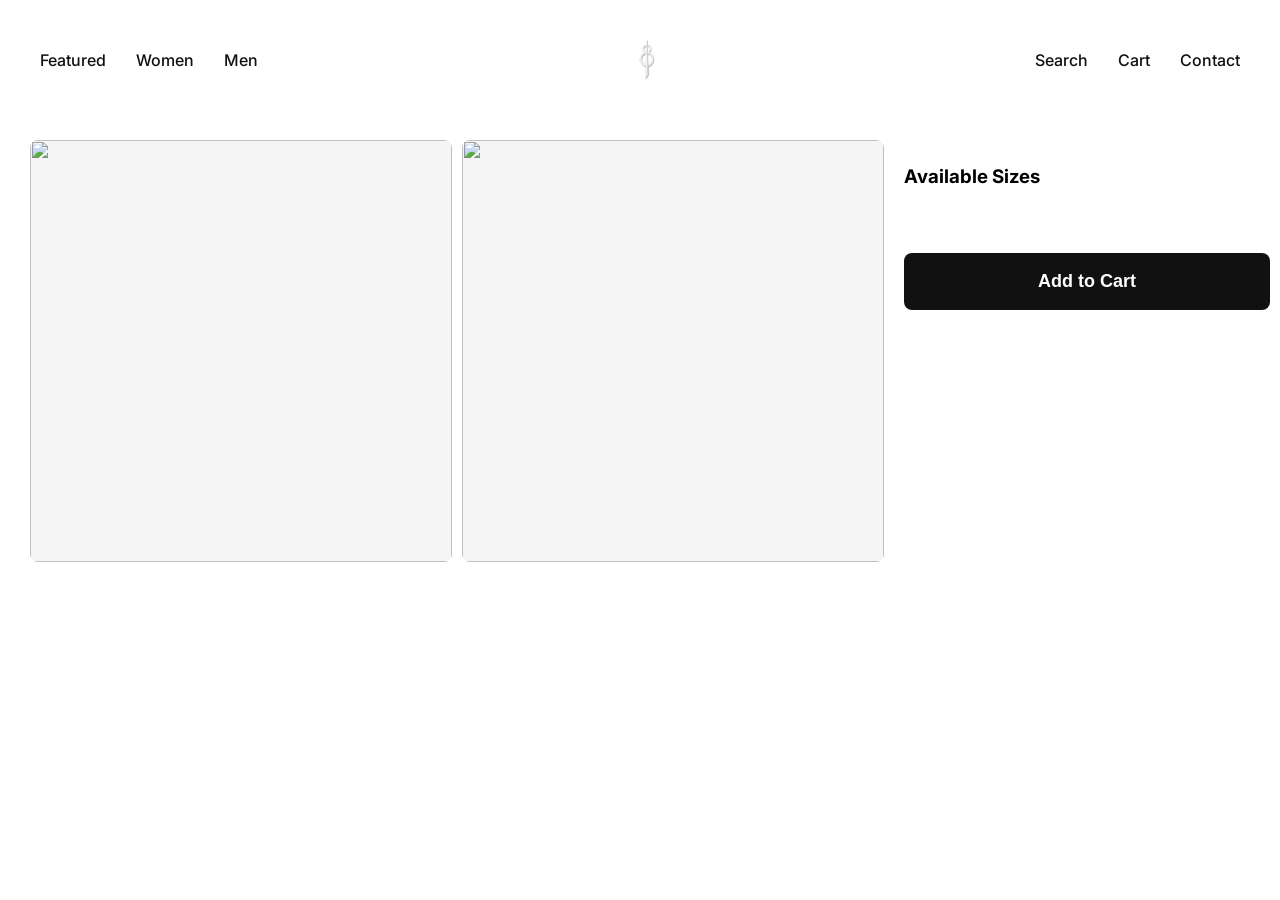
==== product.html @ b0782253 "feat: add product page with dynamic content and styling, implement product data handling" ====
<!DOCTYPE html>
<html lang="en">

<head>
    <meta charset="UTF-8">
    <meta name="viewport" content="width=device-width, initial-scale=1.0">
    <title>Product</title>

    <link rel="stylesheet" href="product.css">
</head>

<body>

    <!-- Header -->
    <header>
        <nav>

            <div class="left">
                <a href="index.html">Featured</a>
                <a href="">Women</a>
                <a href="">Men</a>
            </div>

            <div class="center">
                <a href="index.html">
                    <img src="logo18.png" alt="One8 Logo" class="logo">
                </a>
            </div>

            <div class="right">
                <a href="">Search</a>
                <a href="">Cart</a>
                <a href="">Contact</a>
            </div>

        </nav>
    </header>

    <div class="product-container">

        <!-- Product Images -->
  <div class="product-image">

    <div class="image-card">
        <img id="product-image-1" src="" alt="">
    </div>

    <div class="image-card">
        <img id="product-image-2" src="" alt="">
    </div>

</div>

        <!-- Product Details -->
        <div class="product-details">

            <h1 id="product-name"></h1>

            <h2 id="product-price"></h2>

            <p id="product-rating"></p>

            <p id="product-description"></p>

            <h3>Available Sizes</h3>

            <div id="size-container"></div>

            <button class="cart-btn">Add to Cart</button>

        </div>

    </div>

    <script src="product.js"></script>

</body>

</html>
---- product.css ----
@import url('https://fonts.googleapis.com/css2?family=Inter:wght@400;500;600;700&display=swap');

/* ===========================
   RESET
=========================== */

*{
    margin:0;
    padding:0;
    box-sizing:border-box;
}

body{
    font-family:"Inter",sans-serif;
}

/* ===========================
   HEADER
=========================== */

header{
    width:100%;
    position:absolute;
    top:0;
    left:0;
    z-index:100;
}

/* ===========================
   NAVBAR
=========================== */

nav{
    display:flex;
    justify-content:space-between;
    align-items:center;
    padding:35px 40px;
}

nav a{
    text-decoration:none;
    color:#111;
    font-size:16px;
    font-weight:500;
}

.center{
    display:flex;
    justify-content:center;
    align-items:center;
}

.logo{
    height:50px;
    width:auto;
    display:block;
}

.left,
.right{
    display:flex;
    gap:30px;
}

/* ===========================
   PRODUCT LAYOUT
=========================== */

.product-container{
    max-width:1700px;
    margin:0 auto;

    display:grid;
    grid-template-columns:70% 30%;

    gap:20px;

    padding:140px 30px 40px;
}

/* ===========================
   LEFT IMAGE SECTION
=========================== */

.product-image{
    display:grid;
    grid-template-columns:1fr 1fr;
    gap:10px;
}

.image-card{
    background:#f5f5f5;
    border-radius:8px;
    overflow:hidden;

    aspect-ratio:1/1;
}

.image-card img{
    width:100%;
    height:100%;

    object-fit:contain;
    display:block;
}

/* ===========================
   PRODUCT DETAILS
=========================== */

.product-details{
    width:100%;
    padding-top:10px;
}

.product-details h1{
    font-size:56px;
    margin-bottom:10px;
}

.product-details h2{
    font-size:38px;
    margin-bottom:15px;
}

.product-details p{
    font-size:18px;
    line-height:1.6;
}

/* ===========================
   SIZE BUTTONS
=========================== */

#size-container{
    display:flex;
    gap:10px;
    margin:20px 0;
}

.size-btn{
    width:48px;
    height:48px;

    border:1px solid #ccc;
    background:#fff;

    border-radius:8px;

    cursor:pointer;

    font-size:16px;

    transition:.3s;
}

.size-btn:hover{
    background:#111;
    color:#fff;
}

.size-btn.active{
    background:#111;
    color:#fff;
    border-color:#111;
}

/* ===========================
   CART BUTTON
=========================== */

.cart-btn{
    width:100%;
    margin-top:25px;

    padding:18px;

    border:none;
    border-radius:8px;

    background:#111;
    color:#fff;

    font-size:18px;
    font-weight:600;

    cursor:pointer;

    transition:.3s;
}

.cart-btn:hover{
    background:#333;
}

/* ===========================
   RESPONSIVE
=========================== */

@media(max-width:992px){

    .product-container{
        grid-template-columns:1fr;
    }

    .product-details{
        margin-top:30px;
    }

}

@media(max-width:768px){

    nav{
        flex-direction:column;
        gap:20px;
        padding:20px;
    }

    .left,
    .right{
        flex-wrap:wrap;
        justify-content:center;
        gap:15px;
    }

    .center{
        order:-1;
    }

    .product-container{
        padding:180px 20px 40px;
    }

    .product-image{
        grid-template-columns:1fr;
    }

    .product-details h1{
        font-size:40px;
    }

    .product-details h2{
        font-size:30px;
    }

}

@media(max-width:480px){

    nav{
        padding:15px;
    }

    .left,
    .right{
        gap:10px;
    }

    nav a{
        font-size:14px;
    }

}
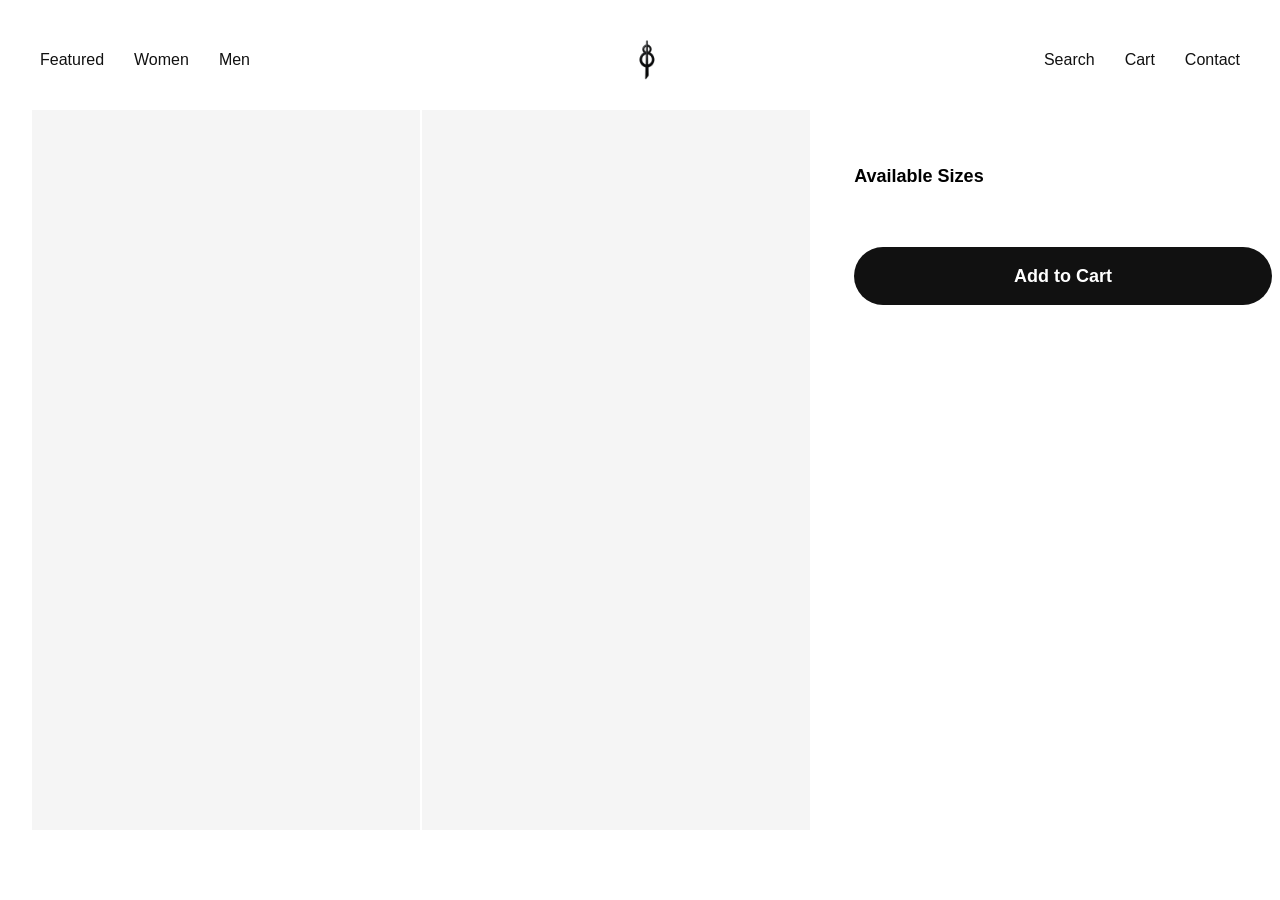
==== commit ed0f93a0: "feat: build product details interface" ====
--- a/product.html
+++ b/product.html
@@ -23,7 +23,7 @@
 
             <div class="center">
                 <a href="index.html">
-                    <img src="logo18.png" alt="One8 Logo" class="logo">
+                    <img src="one8.png" alt="One8 Logo" class="logo">
                 </a>
             </div>
 
--- a/product.css
+++ b/product.css
@@ -11,7 +11,7 @@
 }
 
 body{
-    font-family:"Inter",sans-serif;
+    font-family: "Satoshi", sans-serif;
 }
 
 /* ===========================
@@ -54,6 +54,7 @@
     height:50px;
     width:auto;
     display:block;
+    
 }
 
 .left,
@@ -61,21 +62,22 @@
     display:flex;
     gap:30px;
 }
-
 /* ===========================
    PRODUCT LAYOUT
 =========================== */
 
 .product-container{
-    max-width:1700px;
+    max-width:1750px;
     margin:0 auto;
 
     display:grid;
-    grid-template-columns:70% 30%;
-
-    gap:20px;
-
-    padding:140px 30px 40px;
+    grid-template-columns:64% 36%;
+
+    gap:34px;
+
+    align-items:start;
+
+    padding:110px 32px 60px;
 }
 
 /* ===========================
@@ -85,180 +87,214 @@
 .product-image{
     display:grid;
     grid-template-columns:1fr 1fr;
-    gap:10px;
+    gap:2px;
 }
 
 .image-card{
+
     background:#f5f5f5;
-    border-radius:8px;
+
+    height:720px;
+
+    border-radius:0;
+
     overflow:hidden;
 
-    aspect-ratio:1/1;
+    display:flex;
+
+    justify-content:center;
+
+    align-items:flex-end;
+
+    padding-bottom:70px;
+
+    transition:.35s ease;
+}
+
+.image-card:hover{
+
+    background:#f2f2f2;
 }
 
 .image-card img{
+
+    width:94%;
+    height:auto;
+
+    object-fit:contain;
+
+    transition:.4s ease;
+}
+
+.image-card:hover img{
+
+    transform:scale(1.02);
+}
+
+/* ===========================
+   PRODUCT DETAILS
+=========================== */
+
+.product-details{
+
+    position:sticky;
+    top:100px;
+
+    padding:20px 10px 0;
+}
+
+.product-details h1{
+
+    font-size:62px;
+
+    font-weight:700;
+
+    line-height:1;
+
+    letter-spacing:-2px;
+
+    margin-bottom:22px;
+}
+
+.product-details h2{
+
+    font-size:34px;
+
+    font-weight:700;
+
+    margin-bottom:28px;
+}
+
+.product-details p{
+
+    max-width:500px;
+
+    font-size:17px;
+
+    line-height:1.8;
+
+    color:#555;
+
+    margin-bottom:18px;
+}
+
+.product-details h3{
+
+    font-size:18px;
+
+    font-weight:700;
+
+    margin:36px 0 18px;
+}
+
+/* ===========================
+   SIZE BUTTONS
+=========================== */
+
+#size-container{
+
+    display:flex;
+
+    gap:12px;
+
+    flex-wrap:wrap;
+}
+
+.size-btn{
+
+    width:56px;
+    height:56px;
+
+    border-radius:12px;
+
+    border:1px solid #d9d9d9;
+
+    background:#fff;
+
+    font-size:17px;
+
+    font-weight:600;
+
+    cursor:pointer;
+
+    transition:.25s ease;
+}
+
+.size-btn:hover{
+
+    border-color:#111;
+}
+
+.size-btn.active{
+
+    background:#111;
+
+    color:#fff;
+
+    border-color:#111;
+}
+
+/* ===========================
+   BUTTON
+=========================== */
+
+.cart-btn{
+
     width:100%;
-    height:100%;
-
-    object-fit:contain;
-    display:block;
-}
-
-/* ===========================
-   PRODUCT DETAILS
-=========================== */
-
-.product-details{
-    width:100%;
-    padding-top:10px;
-}
-
-.product-details h1{
-    font-size:56px;
-    margin-bottom:10px;
-}
-
-.product-details h2{
-    font-size:38px;
-    margin-bottom:15px;
-}
-
-.product-details p{
+
+    height:58px;
+
+    margin-top:42px;
+
+    border:none;
+
+    border-radius:999px;
+
+    background:#111;
+
+    color:#fff;
+
     font-size:18px;
-    line-height:1.6;
-}
-
-/* ===========================
-   SIZE BUTTONS
-=========================== */
-
-#size-container{
-    display:flex;
-    gap:10px;
-    margin:20px 0;
-}
-
-.size-btn{
-    width:48px;
-    height:48px;
-
-    border:1px solid #ccc;
-    background:#fff;
-
-    border-radius:8px;
+
+    font-weight:600;
 
     cursor:pointer;
 
-    font-size:16px;
-
-    transition:.3s;
-}
-
-.size-btn:hover{
-    background:#111;
-    color:#fff;
-}
-
-.size-btn.active{
-    background:#111;
-    color:#fff;
-    border-color:#111;
-}
-
-/* ===========================
-   CART BUTTON
-=========================== */
-
-.cart-btn{
-    width:100%;
-    margin-top:25px;
-
-    padding:18px;
-
-    border:none;
-    border-radius:8px;
-
-    background:#111;
-    color:#fff;
-
-    font-size:18px;
-    font-weight:600;
-
-    cursor:pointer;
-
-    transition:.3s;
+    transition:.25s ease;
 }
 
 .cart-btn:hover{
-    background:#333;
+
+    background:#222;
 }
 
 /* ===========================
    RESPONSIVE
 =========================== */
 
-@media(max-width:992px){
+@media(max-width:1200px){
 
     .product-container{
+
         grid-template-columns:1fr;
+
+        gap:40px;
     }
 
     .product-details{
-        margin-top:30px;
+
+        position:static;
     }
 
-}
-
-@media(max-width:768px){
-
-    nav{
-        flex-direction:column;
-        gap:20px;
-        padding:20px;
+    .product-image{
+
+        gap:12px;
     }
 
-    .left,
-    .right{
-        flex-wrap:wrap;
-        justify-content:center;
-        gap:15px;
+    .image-card{
+
+        height:520px;
+
+        border-radius:12px;
     }
-
-    .center{
-        order:-1;
-    }
-
-    .product-container{
-        padding:180px 20px 40px;
-    }
-
-    .product-image{
-        grid-template-columns:1fr;
-    }
-
-    .product-details h1{
-        font-size:40px;
-    }
-
-    .product-details h2{
-        font-size:30px;
-    }
-
-}
-
-@media(max-width:480px){
-
-    nav{
-        padding:15px;
-    }
-
-    .left,
-    .right{
-        gap:10px;
-    }
-
-    nav a{
-        font-size:14px;
-    }
-
 }
